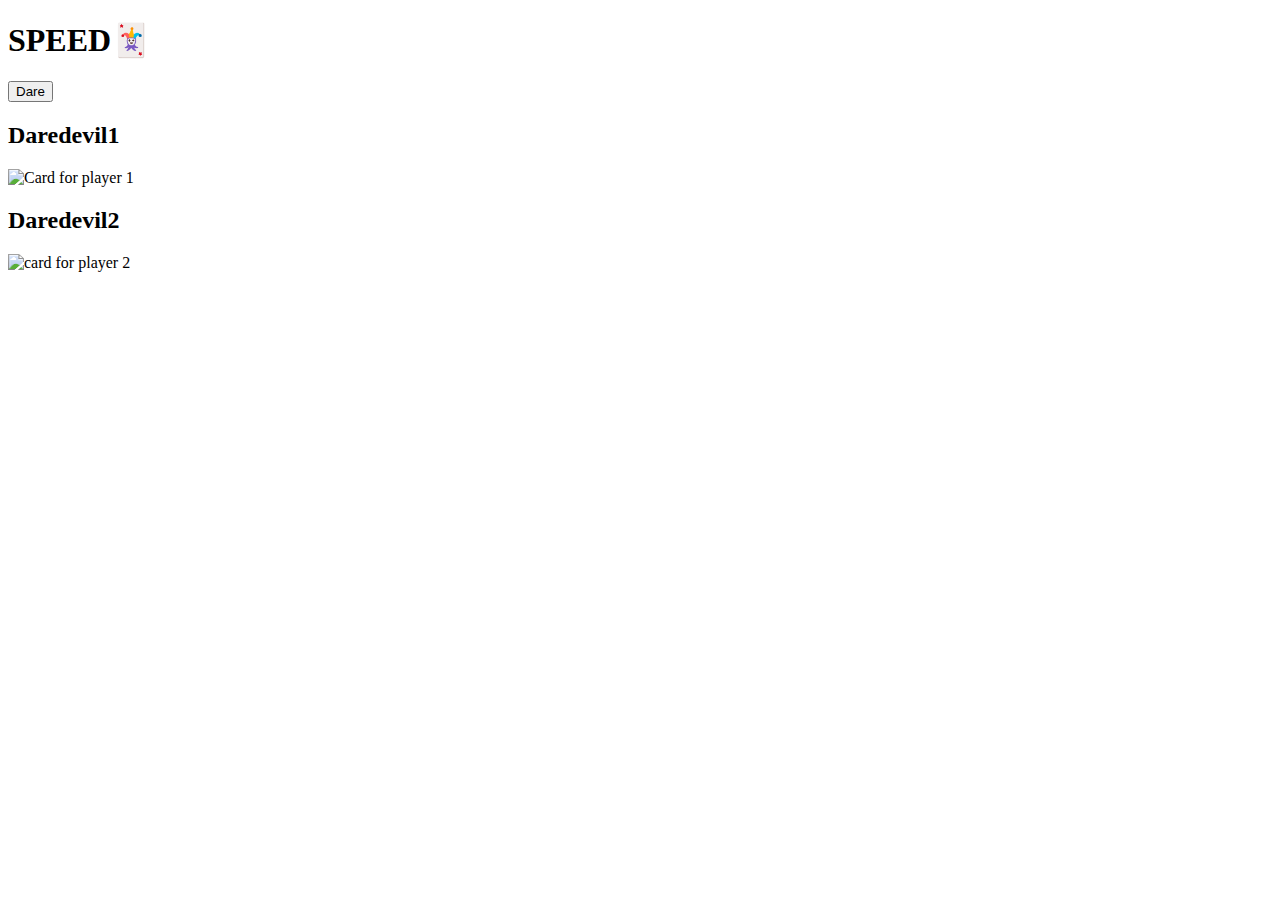
==== index.html @ fcb8205c "adding css files" ====
<!DOCTYPE html>
<html lang="en">
  <head>
    <meta charset="utf-8" />
    <meta name="description" content="This is where your description goes" />
    <meta name="keywords" content="one, two, three" />

    <title>Title in the tab</title>

    <!-- external CSS link -->
    <link rel="stylesheet" href="./style.css" />
  </head>
  <body>
    <h1>SPEED🃏</h1>
    <button>Dare</button>
    <h2>Daredevil1</h2>
    <img id="player1" src="" alt="Card for player 1" />
    <h2>Daredevil2</h2>
    <img id="player2" src="" alt="card for player 2" />
    <h3></h3>

    <script type="text/javascript" src="./main.js"></script>
  </body>
</html>
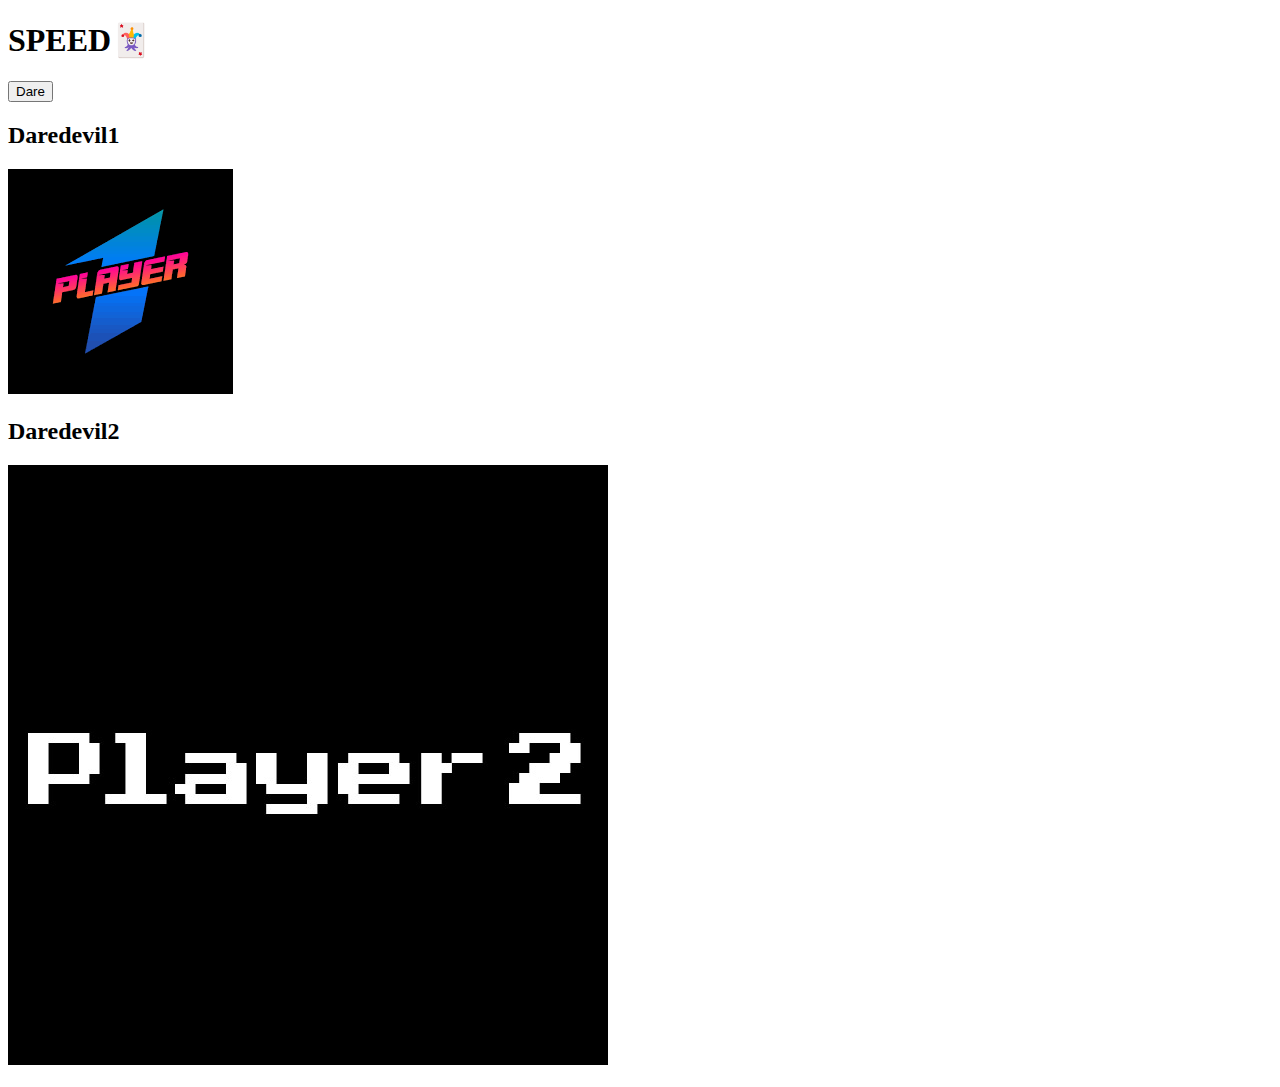
==== commit a9e12dc7: "adding tmp image for a better user experience" ====
--- a/index.html
+++ b/index.html
@@ -14,9 +14,9 @@
     <h1>SPEED🃏</h1>
     <button>Dare</button>
     <h2>Daredevil1</h2>
-    <img id="player1" src="" alt="Card for player 1" />
+    <img id="player1" src="./image/player1.png" alt="Card for player 1" />
     <h2>Daredevil2</h2>
-    <img id="player2" src="" alt="card for player 2" />
+    <img id="player2" src="./image/player2.jpeg" alt="card for player 2" />
     <h3></h3>
 
     <script type="text/javascript" src="./main.js"></script>
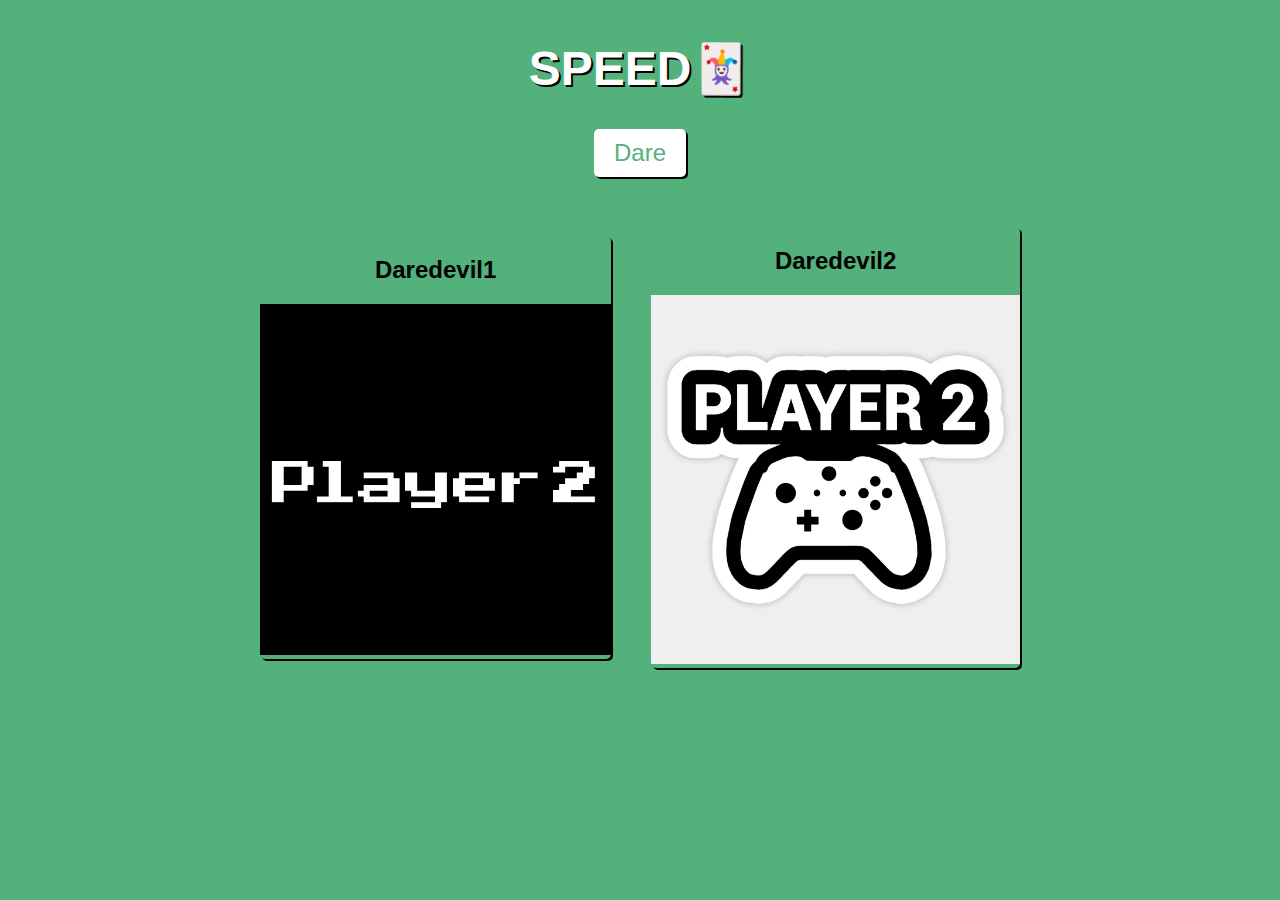
==== commit 08f21dd2: "added styles" ====
--- a/index.html
+++ b/index.html
@@ -11,13 +11,25 @@
     <link rel="stylesheet" href="./style.css" />
   </head>
   <body>
-    <h1>SPEED🃏</h1>
-    <button>Dare</button>
-    <h2>Daredevil1</h2>
-    <img id="player1" src="./image/player1.png" alt="Card for player 1" />
-    <h2>Daredevil2</h2>
-    <img id="player2" src="./image/player2.jpeg" alt="card for player 2" />
-    <h3></h3>
+    <div class="container">
+      <h1>SPEED🃏</h1>
+      <button>Dare</button>
+      <div class="players">
+        <div>
+          <h2>Daredevil1</h2>
+          <img
+            id="player1"
+            src="./image/player2.jpeg"
+            alt="Card for player 1"
+          />
+        </div>
+        <div>
+          <h2>Daredevil2</h2>
+          <img id="player2" src="./image/p1.webp" alt="Card for player 2" />
+        </div>
+      </div>
+      <h3 class="winner"></h3>
+    </div>
 
     <script type="text/javascript" src="./main.js"></script>
   </body>
--- a/style.css
+++ b/style.css
@@ -0,0 +1,84 @@
+body {
+  background-color: #53B17B;
+  margin: 0;
+  padding: 0;
+  font-family: Arial, Helvetica, sans-serif;
+}
+
+.container {
+  max-width: 800px;
+  margin: 0 auto;
+  padding: 20px;
+}
+
+h1 {
+  text-align: center;
+  font-size: 48px;
+  margin-top: 20px;
+  color: #fff;
+  text-shadow: 2px 2px #000;
+}
+
+button {
+  display: block;
+  margin: 20px auto;
+  padding: 10px 20px;
+  background-color: #fff;
+  border: none;
+  border-radius: 5px;
+  font-size: 24px;
+  color: #53B17B;
+  cursor: pointer;
+  box-shadow: 2px 2px #000;
+  transition: all 0.3s ease;
+}
+
+button:hover {
+  background-color: #53B17B;
+  color: #fff;
+  box-shadow: none;
+}
+
+.players {
+  display: flex;
+  justify-content: center;
+  align-items: center;
+  margin-top: 50px;
+}
+
+.players>div {
+  display: inline-block;
+  text-align: center;
+  margin: 0 20px;
+  box-shadow: 2px 2px #000;
+  border-radius: 5px;
+  overflow: hidden;
+}
+
+.players img {
+  max-width: 100%;
+  height: auto;
+  transition: all 0.3s ease;
+}
+
+@media (max-width: 768px) {
+  .players {
+    flex-direction: column;
+  }
+
+  .players>div {
+    margin: 20px 0;
+  }
+
+  .players img {
+    max-width: 80%;
+  }
+}
+
+.winner {
+  text-align: center;
+  font-size: 36px;
+  margin-top: 50px;
+  color: #fff;
+  text-shadow: 2px 2px #000;
+}